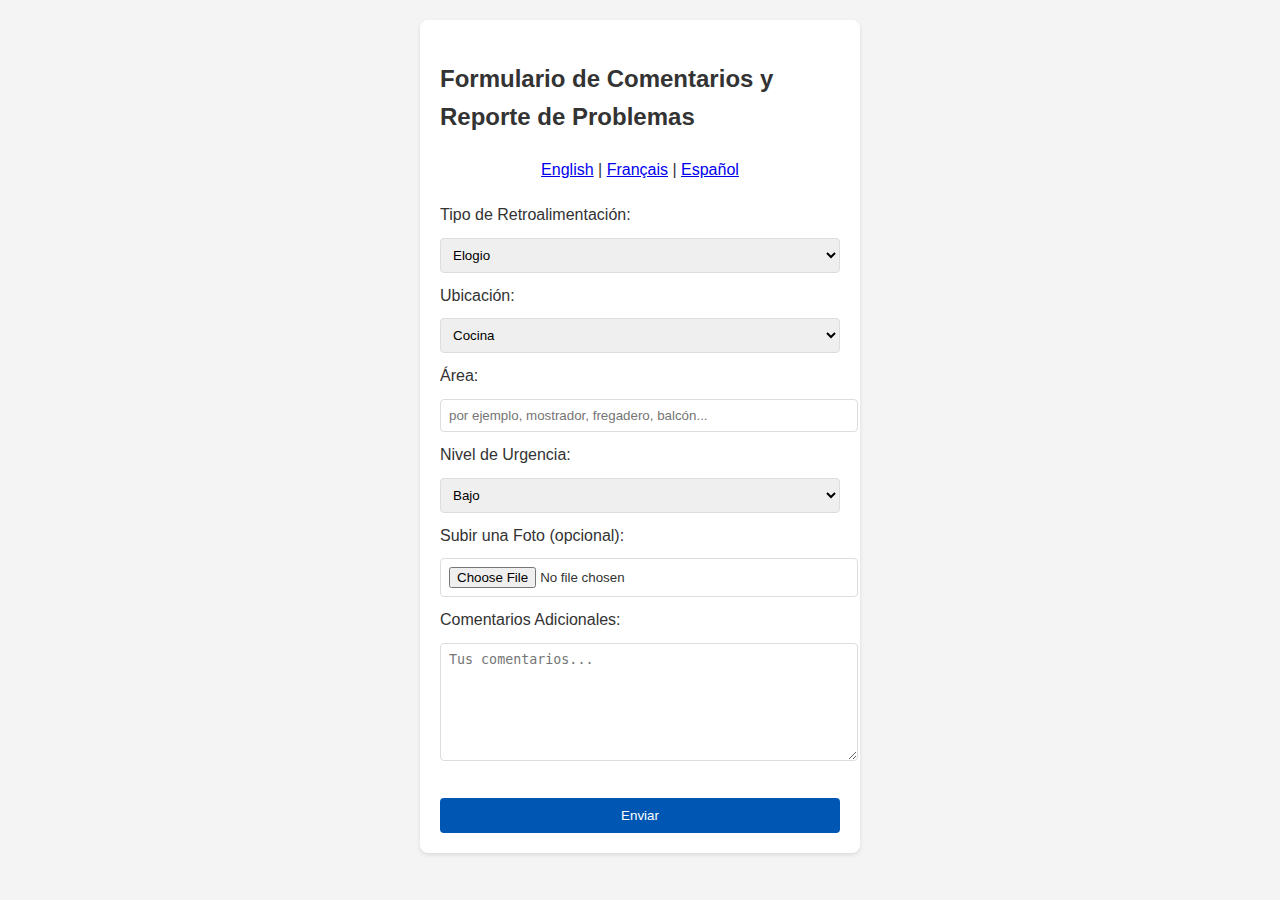
==== index_es.html @ 788669c3 "Rename index-es.html to index_es.html" ====
<!DOCTYPE html>
<html lang="es">
<head>
    <meta charset="UTF-8">
    <title>Formulario de Comentarios y Reporte de Problemas</title>
    <link rel="stylesheet" href="style.css">
</head>
<body>

<div class="container">
    <h2>Formulario de Comentarios y Reporte de Problemas</h2>

    <div class="language-switch">
        <a href="index.html">English</a> |
        <a href="index_fr.html">Français</a> |
        <a href="index_es.html">Español</a>
    </div>

    <form action="/submit_feedback" method="post" enctype="multipart/form-data">
        <label for="feedback_type">Tipo de Retroalimentación:</label>
        <select id="feedback_type" name="feedback_type">
            <option value="compliment">Elogio</option>
            <option value="improvement">Dejar una nota para mejorar</option>
        </select>

        <label for="location">Ubicación:</label>
        <select id="location" name="location">
            <option value="kitchen">Cocina</option>
            <option value="first_floor">Primer Piso</option>
            <option value="second_floor">Segundo Piso</option>
            <option value="third_floor">Tercer Piso</option>
        </select>

        <label for="area">Área:</label>
        <input type="text" id="area" name="area" placeholder="por ejemplo, mostrador, fregadero, balcón...">

        <label for="urgency">Nivel de Urgencia:</label>
        <select id="urgency" name="urgency">
            <option value="low">Bajo</option>
            <option value="medium">Medio</option>
            <option value="high">Alto</option>
        </select>

        <label for="photo">Subir una Foto (opcional):</label>
        <input type="file" id="photo" name="photo" accept="image/*">

        <label for="comments">Comentarios Adicionales:</label>
        <textarea id="comments" name="comments" placeholder="Tus comentarios..." style="height:100px"></textarea>

        <input type="submit" value="Enviar">
    </form>
</div>

</body>
</html>
---- style.css ----
body {
    font-family: Arial, sans-serif;
    background-color: #f4f4f4;
    color: #333;
    line-height: 1.6;
    margin: 0;
    padding: 0;
}

.container {
    max-width: 400px;
    margin: 20px auto;
    padding: 20px;
    background: #fff;
    border-radius: 8px;
    box-shadow: 0 2px 4px rgba(0, 0, 0, 0.1);
}

.language-switch {
    text-align: center;
    margin-bottom: 20px;
}

input[type="text"], select, textarea, input[type="file"] {
    width: 100%;
    padding: 8px;
    margin: 10px 0;
    border: 1px solid #ddd;
    border-radius: 4px;
}

input[type="submit"] {
    display: block;
    width: 100%;
    padding: 10px;
    margin-top: 20px;
    background-color: #0056b3;
    color: white;
    border: none;
    border-radius: 4px;
    cursor: pointer;
}

input[type="submit"]:hover {
    background-color: #004494;
}
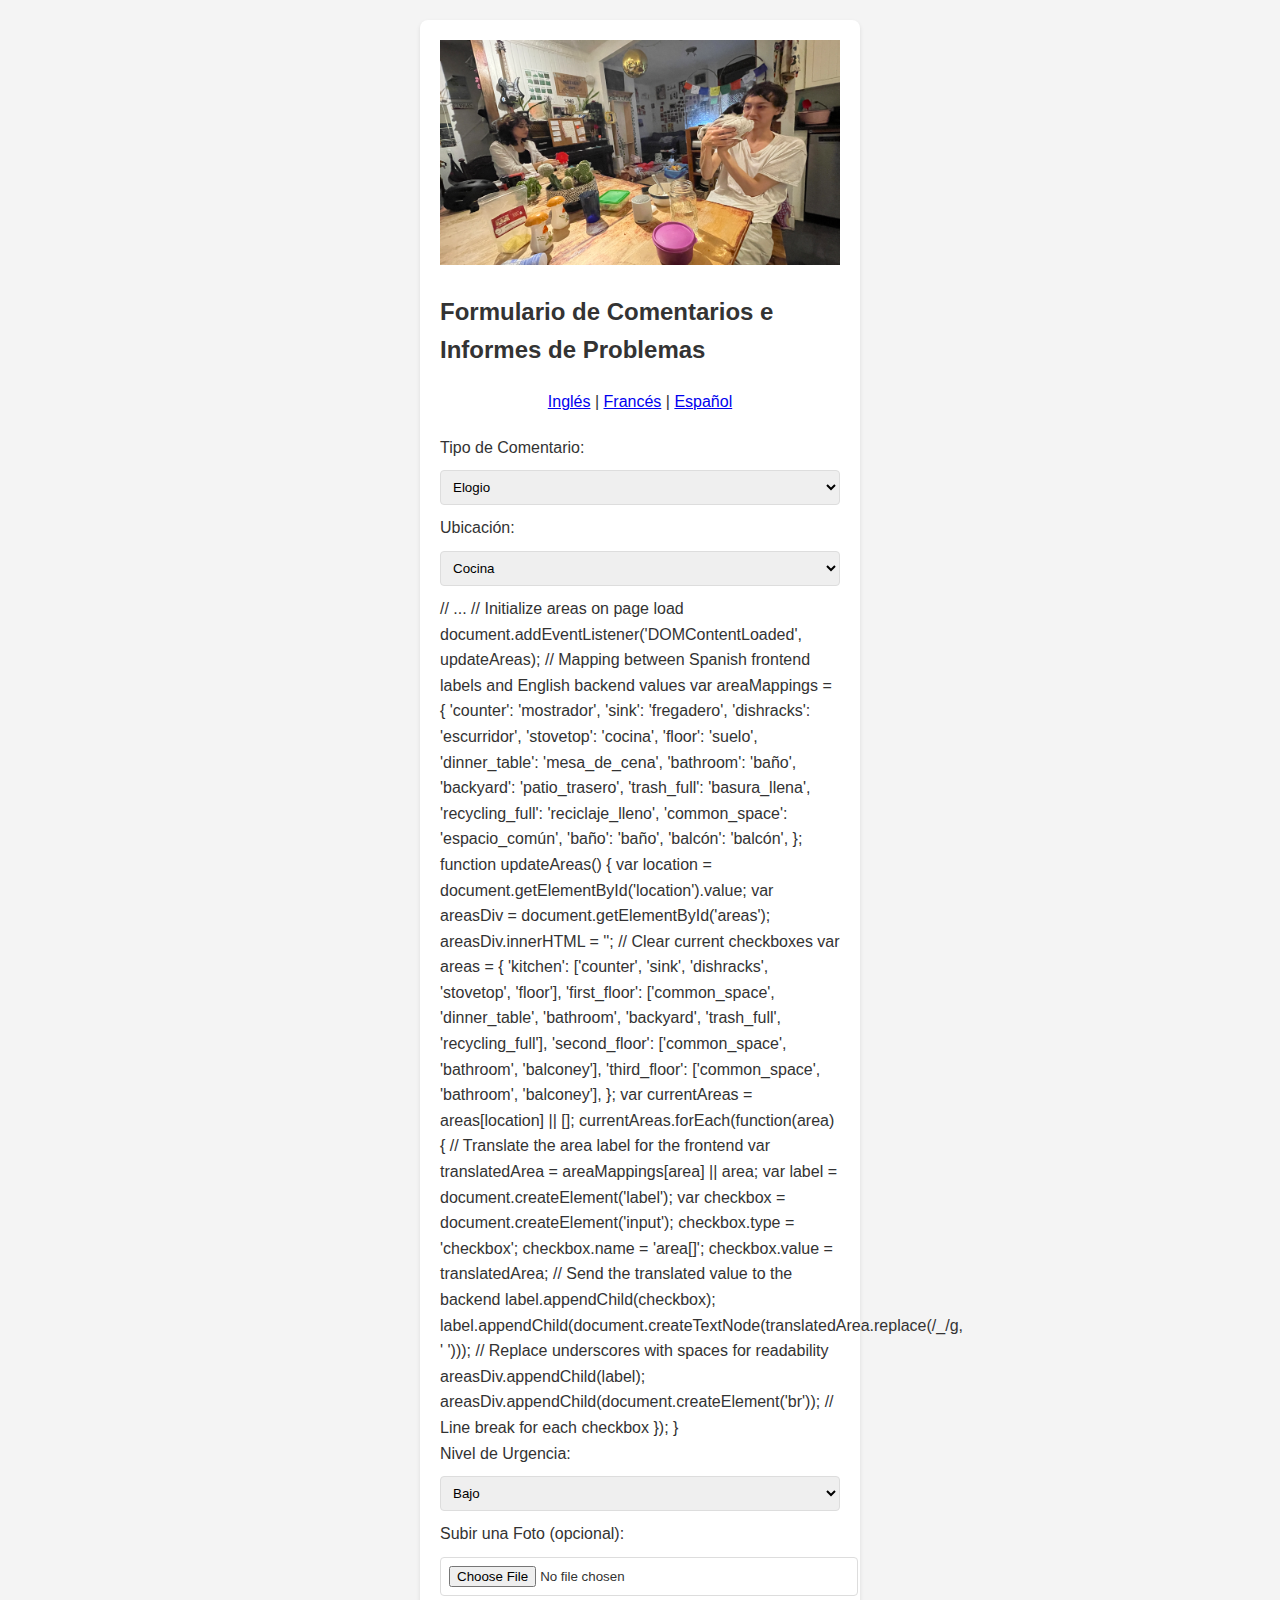
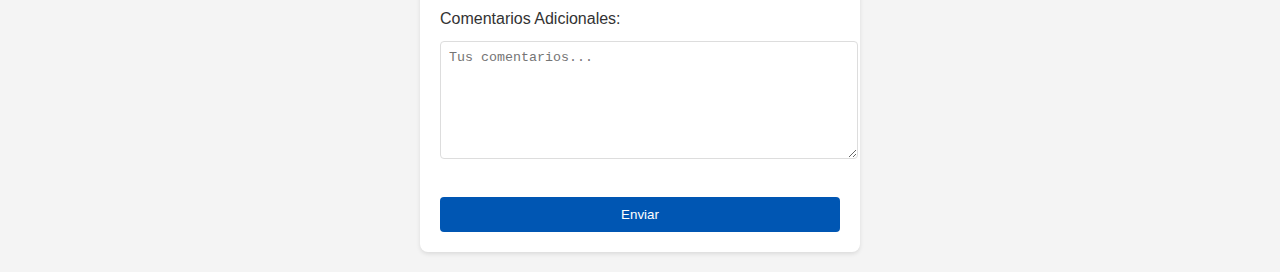
==== commit 9a97a557: "Update index_es.html" ====
--- a/index_es.html
+++ b/index_es.html
@@ -2,38 +2,97 @@
 <html lang="es">
 <head>
     <meta charset="UTF-8">
-    <title>Formulario de Comentarios y Reporte de Problemas</title>
+    <title>Formulario de Comentarios e Informes de Problemas</title>
     <link rel="stylesheet" href="style.css">
 </head>
+
 <body>
 
 <div class="container">
-    <h2>Formulario de Comentarios y Reporte de Problemas</h2>
+    <!-- Imagen sobre el título -->
+    <img src="IMG_6155.jpg" alt="Imagen de fondo" style="width: 100%; height: auto;">
 
+    <h2>Formulario de Comentarios e Informes de Problemas</h2>
+
+    <!-- Enlaces de Idioma -->
     <div class="language-switch">
-        <a href="index.html">English</a> |
-        <a href="index_fr.html">Français</a> |
+        <a href="index.html">Inglés</a> |
+        <a href="index_fr.html">Francés</a> |
         <a href="index_es.html">Español</a>
     </div>
 
-    <form action="/submit_feedback" method="post" enctype="multipart/form-data">
-        <label for="feedback_type">Tipo de Retroalimentación:</label>
+    <form action="https://cts-zmg147258.replit.app/submit" method="post" enctype="multipart/form-data">
+        <!-- Tipo de Comentario -->
+        <label for="feedback_type">Tipo de Comentario:</label>
         <select id="feedback_type" name="feedback_type">
             <option value="compliment">Elogio</option>
             <option value="improvement">Dejar una nota para mejorar</option>
         </select>
 
+        <!-- Ubicación -->
         <label for="location">Ubicación:</label>
-        <select id="location" name="location">
+        <select id="location" name="location" onchange="updateAreas()">
             <option value="kitchen">Cocina</option>
             <option value="first_floor">Primer Piso</option>
             <option value="second_floor">Segundo Piso</option>
             <option value="third_floor">Tercer Piso</option>
         </select>
 
-        <label for="area">Área:</label>
-        <input type="text" id="area" name="area" placeholder="por ejemplo, mostrador, fregadero, balcón...">
+        <!-- Áreas -->
+        <div id="areas">
+// ...
 
+// Initialize areas on page load
+document.addEventListener('DOMContentLoaded', updateAreas);
+
+// Mapping between Spanish frontend labels and English backend values
+var areaMappings = {
+    'counter': 'mostrador',
+    'sink': 'fregadero',
+    'dishracks': 'escurridor',
+    'stovetop': 'cocina',
+    'floor': 'suelo',
+    'dinner_table': 'mesa_de_cena',
+    'bathroom': 'baño',
+    'backyard': 'patio_trasero',
+    'trash_full': 'basura_llena',
+    'recycling_full': 'reciclaje_lleno',
+    'common_space': 'espacio_común',
+    'baño': 'baño',
+    'balcón': 'balcón',
+   
+};
+
+function updateAreas() {
+    var location = document.getElementById('location').value;
+    var areasDiv = document.getElementById('areas');
+    areasDiv.innerHTML = ''; // Clear current checkboxes
+
+    var areas = {
+        'kitchen': ['counter', 'sink', 'dishracks', 'stovetop', 'floor'],
+        'first_floor': ['common_space', 'dinner_table', 'bathroom', 'backyard', 'trash_full', 'recycling_full'],
+        'second_floor': ['common_space', 'bathroom', 'balconey'],
+        'third_floor': ['common_space', 'bathroom', 'balconey'],
+    };
+
+    var currentAreas = areas[location] || [];
+    currentAreas.forEach(function(area) {
+        // Translate the area label for the frontend
+        var translatedArea = areaMappings[area] || area;
+        var label = document.createElement('label');
+        var checkbox = document.createElement('input');
+        checkbox.type = 'checkbox';
+        checkbox.name = 'area[]';
+        checkbox.value = translatedArea; // Send the translated value to the backend
+        label.appendChild(checkbox);
+        label.appendChild(document.createTextNode(translatedArea.replace(/_/g, ' '))); // Replace underscores with spaces for readability
+        areasDiv.appendChild(label);
+        areasDiv.appendChild(document.createElement('br')); // Line break for each checkbox
+    });
+}
+        </div>
+
+        <!-- Nivel de Urgencia -->
         <label for="urgency">Nivel de Urgencia:</label>
         <select id="urgency" name="urgency">
             <option value="low">Bajo</option>
@@ -41,9 +100,11 @@
             <option value="high">Alto</option>
         </select>
 
+        <!-- Carga de Fotos -->
         <label for="photo">Subir una Foto (opcional):</label>
         <input type="file" id="photo" name="photo" accept="image/*">
 
+        <!-- Comentarios Adicionales -->
         <label for="comments">Comentarios Adicionales:</label>
         <textarea id="comments" name="comments" placeholder="Tus comentarios..." style="height:100px"></textarea>
 
@@ -51,5 +112,7 @@
     </form>
 </div>
 
+
+
 </body>
 </html>
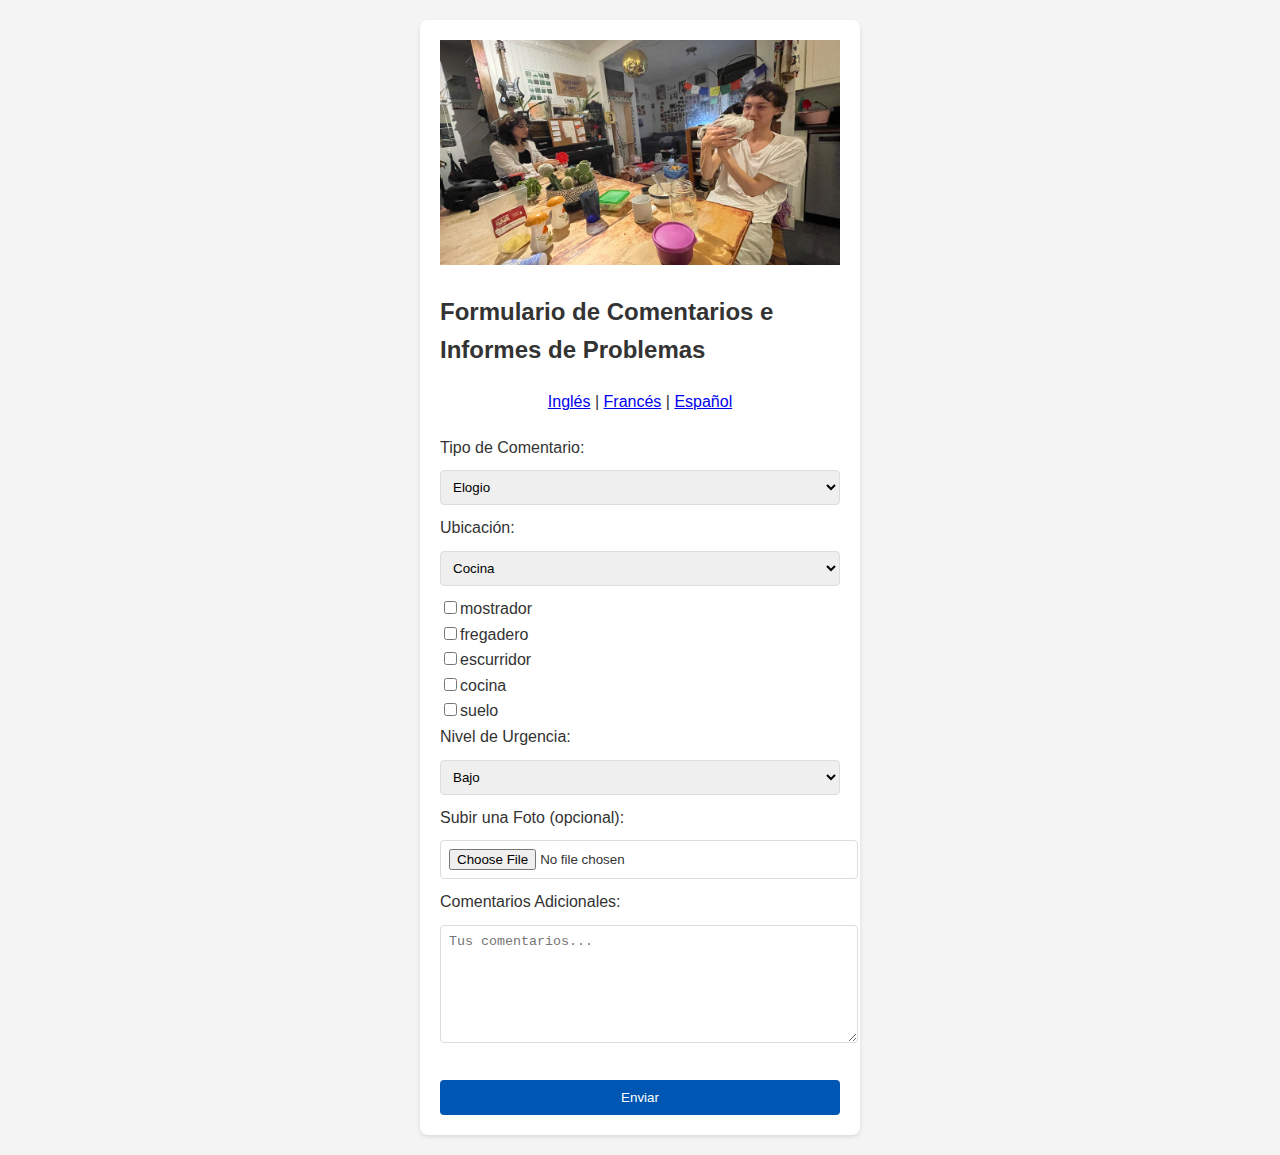
==== commit 85a76783: "Update index_es.html" ====
--- a/index_es.html
+++ b/index_es.html
@@ -40,56 +40,7 @@
 
         <!-- Áreas -->
         <div id="areas">
-// ...
-
-// Initialize areas on page load
-document.addEventListener('DOMContentLoaded', updateAreas);
-
-// Mapping between Spanish frontend labels and English backend values
-var areaMappings = {
-    'counter': 'mostrador',
-    'sink': 'fregadero',
-    'dishracks': 'escurridor',
-    'stovetop': 'cocina',
-    'floor': 'suelo',
-    'dinner_table': 'mesa_de_cena',
-    'bathroom': 'baño',
-    'backyard': 'patio_trasero',
-    'trash_full': 'basura_llena',
-    'recycling_full': 'reciclaje_lleno',
-    'common_space': 'espacio_común',
-    'baño': 'baño',
-    'balcón': 'balcón',
-   
-};
-
-function updateAreas() {
-    var location = document.getElementById('location').value;
-    var areasDiv = document.getElementById('areas');
-    areasDiv.innerHTML = ''; // Clear current checkboxes
-
-    var areas = {
-        'kitchen': ['counter', 'sink', 'dishracks', 'stovetop', 'floor'],
-        'first_floor': ['common_space', 'dinner_table', 'bathroom', 'backyard', 'trash_full', 'recycling_full'],
-        'second_floor': ['common_space', 'bathroom', 'balconey'],
-        'third_floor': ['common_space', 'bathroom', 'balconey'],
-    };
-
-    var currentAreas = areas[location] || [];
-    currentAreas.forEach(function(area) {
-        // Translate the area label for the frontend
-        var translatedArea = areaMappings[area] || area;
-        var label = document.createElement('label');
-        var checkbox = document.createElement('input');
-        checkbox.type = 'checkbox';
-        checkbox.name = 'area[]';
-        checkbox.value = translatedArea; // Send the translated value to the backend
-        label.appendChild(checkbox);
-        label.appendChild(document.createTextNode(translatedArea.replace(/_/g, ' '))); // Replace underscores with spaces for readability
-        areasDiv.appendChild(label);
-        areasDiv.appendChild(document.createElement('br')); // Line break for each checkbox
-    });
-}
+            <!-- Checkboxes for areas will be inserted here by JavaScript -->
         </div>
 
         <!-- Nivel de Urgencia -->
@@ -112,7 +63,54 @@
     </form>
 </div>
 
+<script>
+    // Mapping between Spanish frontend labels and English backend values
+    var areaMappings = {
+        'counter': 'mostrador',
+        'sink': 'fregadero',
+        'dishracks': 'escurridor',
+        'stovetop': 'cocina',
+        'floor': 'suelo',
+        'dinner_table': 'mesa_de_cena',
+        'bathroom': 'baño',
+        'backyard': 'patio_trasero',
+        'trash_full': 'basura_llena',
+        'recycling_full': 'reciclaje_lleno',
+        'common_space': 'espacio_común',
+        'balcón': 'balcón',
+    };
 
+    function updateAreas() {
+        var location = document.getElementById('location').value;
+        var areasDiv = document.getElementById('areas');
+        areasDiv.innerHTML = ''; // Clear current checkboxes
+
+        var areas = {
+            'kitchen': ['counter', 'sink', 'dishracks', 'stovetop', 'floor'],
+            'first_floor': ['common_space', 'dinner_table', 'bathroom', 'backyard', 'trash_full', 'recycling_full'],
+            'second_floor': ['common_space', 'bathroom', 'balconey'],
+            'third_floor': ['common_space', 'bathroom', 'balconey'],
+        };
+
+        var currentAreas = areas[location] || [];
+        currentAreas.forEach(function(area) {
+            // Translate the area label for the frontend
+            var translatedArea = areaMappings[area] || area;
+            var label = document.createElement('label');
+            var checkbox = document.createElement('input');
+            checkbox.type = 'checkbox';
+            checkbox.name = 'area[]';
+            checkbox.value = translatedArea; // Send the translated value to the backend
+            label.appendChild(checkbox);
+            label.appendChild(document.createTextNode(translatedArea.replace(/_/g, ' '))); // Replace underscores with spaces for readability
+            areasDiv.appendChild(label);
+            areasDiv.appendChild(document.createElement('br')); // Line break for each checkbox
+        });
+    }
+
+    // Initialize areas on page load
+    document.addEventListener('DOMContentLoaded', updateAreas);
+</script>
 
 </body>
 </html>
